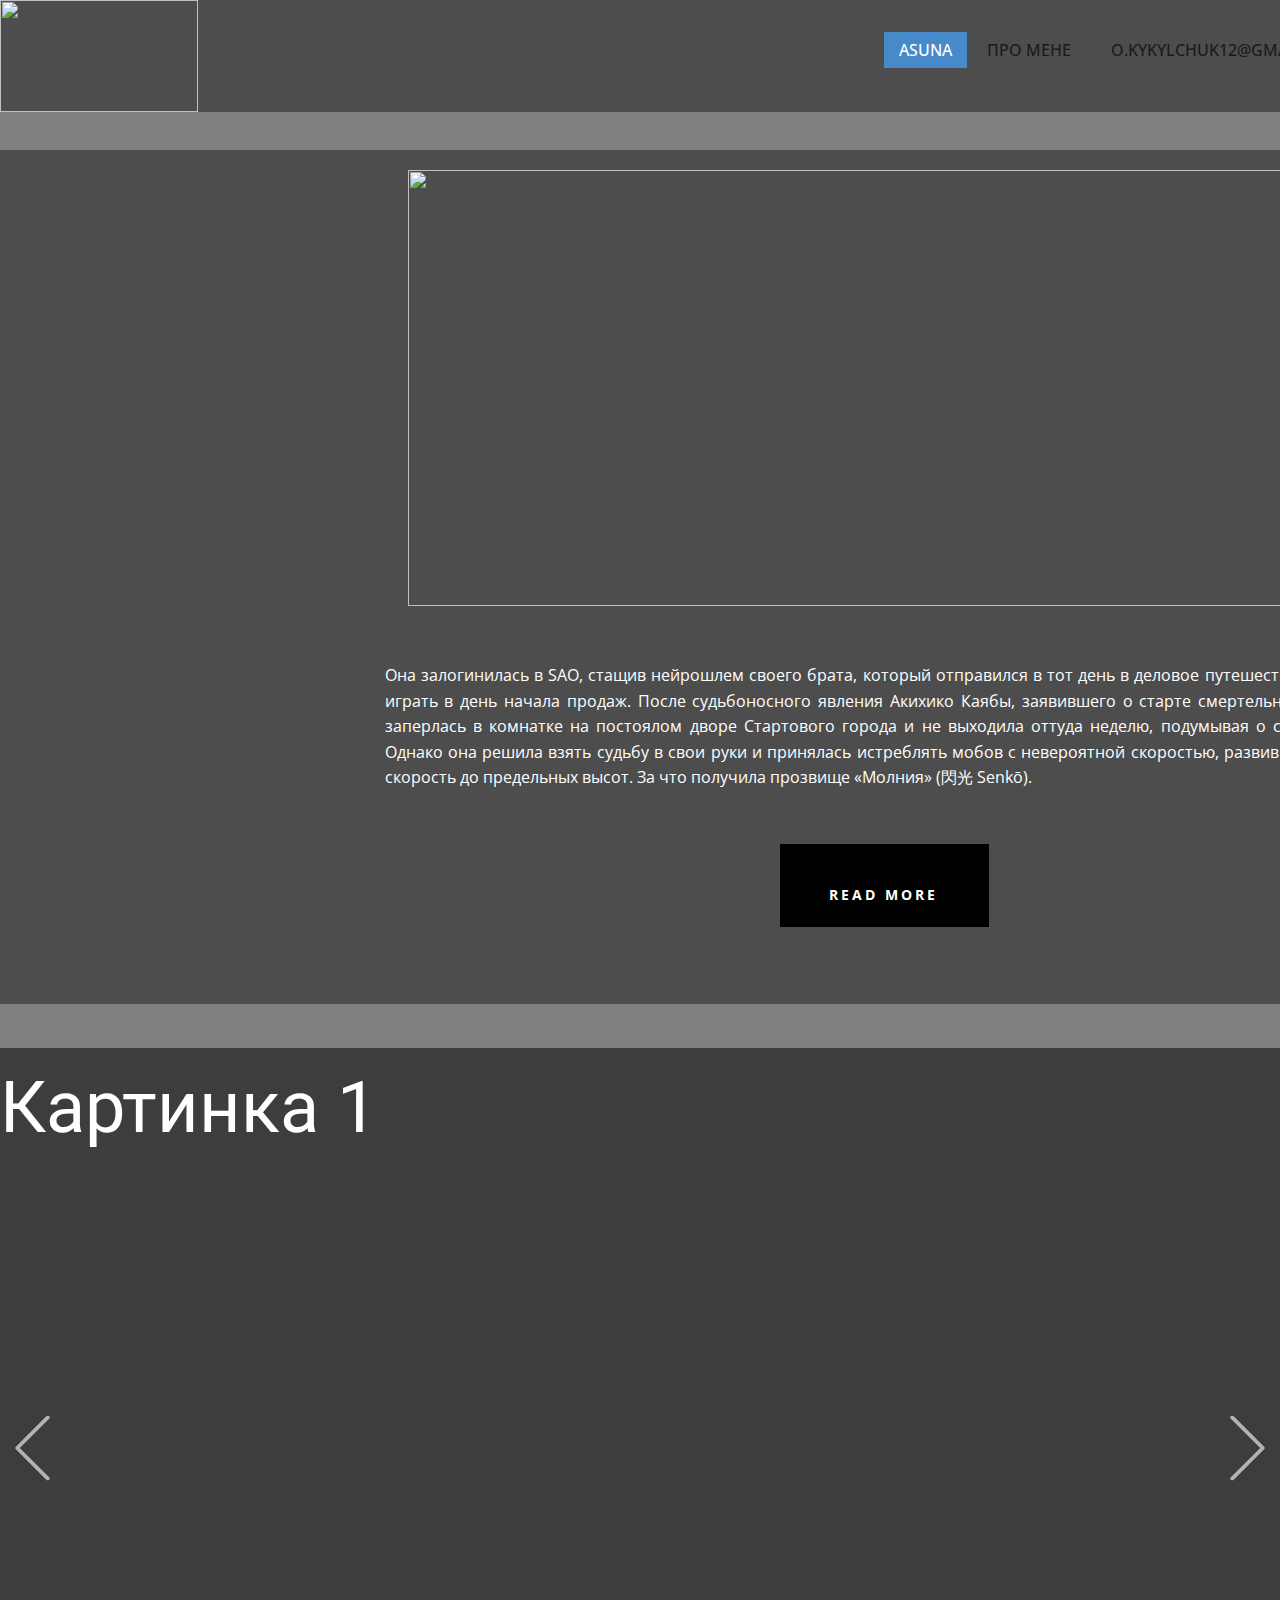
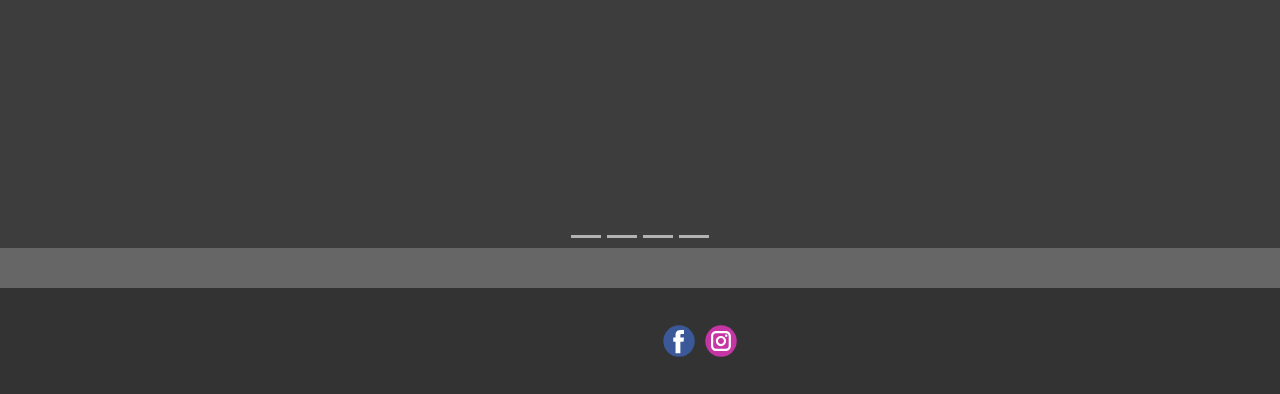
==== index.html @ c4fe5470 "Add files via upload" ====
<!DOCTYPE html>
<html style="font-size: 16px;">
  <head>
    <meta name="viewport" content="width=device-width, initial-scale=1.0">
    <meta charset="utf-8">
    <meta name="keywords" content="Sample Headline, Sample Headline">
    <meta name="description" content="">
    <title>Asuna</title>
    <link rel="stylesheet" href="nicepage.css" media="screen">
<link rel="stylesheet" href="Asuna.css" media="screen">
    <script class="u-script" type="text/javascript" src="jquery.js" defer=""></script>
    <script class="u-script" type="text/javascript" src="nicepage.js" defer=""></script>
    <meta name="generator" content="Nicepage 4.11.3, nicepage.com">
    <link id="u-theme-google-font" rel="stylesheet" href="https://fonts.googleapis.com/css?family=Roboto:100,100i,300,300i,400,400i,500,500i,700,700i,900,900i|Open+Sans:300,300i,400,400i,500,500i,600,600i,700,700i,800,800i">
    <script type="application/ld+json">{
		"@context": "http://schema.org",
		"@type": "Organization",
		"name": "",
		"logo": "images/1222651.png",
		"sameAs": [
				"https://www.facebook.com/profile.php?id=100024294402856",
				"https://www.instagram.com/kyrylchuk_of/?hl=ru"
		]
}</script>
    <meta name="theme-color" content="#478ac9">
    <meta property="og:title" content="Asuna">
    <meta property="og:type" content="website">
  </head>
  <body class="u-body u-xl-mode"><header class="u-clearfix u-grey-70 u-header u-header" id="sec-6a6d" data-animation-name="" data-animation-duration="0" data-animation-delay="0" data-animation-direction=""><a href="https://nicepage.com" class="u-image u-logo u-image-1" data-image-width="3840" data-image-height="2160">
        <img src="images/1222651.png" class="u-logo-image u-logo-image-1">
      </a><nav class="u-menu u-menu-dropdown u-menu-open-right u-offcanvas u-menu-1" data-responsive-from="MD" data-position="сптчи">
        <div class="menu-collapse" style="font-size: 1rem; letter-spacing: 0px; text-transform: uppercase; font-weight: 500;">
          <a class="u-button-style u-custom-active-border-color u-custom-active-color u-custom-border u-custom-border-color u-custom-borders u-custom-hover-border-color u-custom-hover-color u-custom-left-right-menu-spacing u-custom-padding-bottom u-custom-text-active-color u-custom-text-color u-custom-text-hover-color u-custom-top-bottom-menu-spacing u-nav-link u-text-active-palette-1-base u-text-hover-palette-2-base" href="#">
            <svg class="u-svg-link" viewBox="0 0 24 24"><use xmlns:xlink="http://www.w3.org/1999/xlink" xlink:href="#menu-hamburger"></use></svg>
            <svg class="u-svg-content" version="1.1" id="menu-hamburger" viewBox="0 0 16 16" x="0px" y="0px" xmlns:xlink="http://www.w3.org/1999/xlink" xmlns="http://www.w3.org/2000/svg"><g><rect y="1" width="16" height="2"></rect><rect y="7" width="16" height="2"></rect><rect y="13" width="16" height="2"></rect>
</g></svg>
          </a>
        </div>
        <div class="u-custom-menu u-nav-container">
            <ul class="u-nav u-spacing-5 u-unstyled u-nav-1"><li class="u-nav-item"><a class="u-active-palette-1-base u-border-active-grey-90 u-border-hover-grey-50 u-button-style u-hover-palette-1-light-1 u-nav-link u-text-active-white u-text-grey-90 u-text-hover-white" href="index.html" style="padding: 10px 15px;">Asuna</a><div class="u-nav-popup"><ul class="u-border-2 u-border-palette-1-light-2 u-h-spacing-24 u-nav u-unstyled u-v-spacing-20">
                <li class="u-nav-item"><a class="u-button-style u-nav-link u-palette-1-base" href="https://kyrylchuk-of.github.io/lab15.js/">Моя робота 2</a></li>
                <li class="u-nav-item"><a class="u-button-style u-nav-link u-palette-1-base" href="https://kyrylchuk-of.github.io/using.forms.gycyl/">Моя робота 3</a></li>
                <li class="u-nav-item"><a class="u-button-style u-nav-link u-palette-1-base" href="https://kyrylchuk-of.github.io/kamikadze.lab_12/">Моя робота 4</a></li>
            </ul>
</div>
</li><li class="u-nav-item"><a class="u-active-palette-1-base u-border-active-grey-90 u-border-hover-grey-50 u-button-style u-hover-palette-1-light-1 u-nav-link u-text-active-white u-text-grey-90 u-text-hover-white" href="index1.html" style="padding: 10px 15px;">Про мене</a>
</li><li class="u-nav-item"><a class="u-active-palette-1-base u-border-active-grey-90 u-border-hover-grey-50 u-button-style u-hover-palette-1-light-1 u-nav-link u-text-active-white u-text-grey-90 u-text-hover-white" href="mailto:o.kykylchuk12@gmail.com" target="_blank">o.kykylchuk12@gmail.com</a>
</li></ul>
        </div>
        <div class="u-custom-menu u-nav-container-collapse">
          <div class="u-border-11 u-border-palette-1-light-2 u-container-style u-grey-10 u-inner-container-layout u-opacity u-opacity-75 u-sidenav">
            <div class="u-inner-container-layout u-sidenav-overflow">
              <div class="u-menu-close"></div>
              <ul class="u-align-center u-nav u-popupmenu-items u-spacing-3 u-unstyled u-nav-3">
                  <li class="u-nav-item"><a class="u-button-style u-nav-link" href="index.html">Asuna</a>
                      <div class="u-nav-popup"><ul class="u-border-2 u-border-palette-1-light-2 u-h-spacing-24 u-nav u-unstyled u-v-spacing-20">

                          <li class="u-nav-item"><a class="u-button-style u-nav-link" href="https://kyrylchuk-of.github.io/lab15.js/">Моя робота 2</a></li>
                          <li class="u-nav-item"><a class="u-button-style u-nav-link" href="https://kyrylchuk-of.github.io/using.forms.gycyl/">Моя робота 3</a></li>
                          <li class="u-nav-item"><a class="u-button-style u-nav-link" href="https://kyrylchuk-of.github.io/kamikadze.lab_12/">Моя робота 4</a></li>
</ul>
</div>

</li><li class="u-nav-item"><a class="u-button-style u-nav-link" href="index1.html">Про мене</a>
</li><li class="u-nav-item"><a class="u-button-style u-nav-link" href="mailto:o.kykylchuk12@gmail.com" target="_blank">o.kykylchuk12@gmail.com</a>
</li></ul>
            </div>
          </div>
          <div class="u-black u-menu-overlay u-opacity u-opacity-40"></div>
        </div>
      </nav></header>
    <section class="u-clearfix u-grey-50 u-section-1" id="sec-fcfd">
      <div class="u-clearfix u-sheet u-sheet-1"></div>
    </section>
    <section class="u-align-center u-clearfix u-grey-70 u-section-2" id="carousel_ef72">
      <div class="u-clearfix u-sheet u-valign-middle-md u-sheet-1">
        <div class="u-clearfix u-gutter-0 u-layout-wrap u-layout-wrap-1">
          <div class="u-layout">
            <div class="u-layout-row">
              <div class="u-size-15">
                <div class="u-layout-row">
                  <div class="u-align-center u-container-style u-image u-layout-cell u-shape-rectangle u-size-60 u-image-1" data-image-width="300" data-image-height="171">
                    <div class="u-container-layout u-valign-middle u-container-layout-1"></div>
                  </div>
                </div>
              </div>
              <div class="u-size-45">
                <div class="u-layout-col">
                  <div class="u-container-style u-layout-cell u-size-30 u-layout-cell-2">
                    <div class="u-container-layout u-container-layout-2">
                      <img class="u-expanded-height-lg u-expanded-height-md u-expanded-height-xl u-expanded-width-sm u-image u-image-2" src="images/791535.png" data-image-width="3840" data-image-height="2160">
                    </div>
                  </div>
                  <div class="u-align-justify u-container-style u-layout-cell u-size-30 u-layout-cell-3">
                    <div class="u-container-layout u-container-layout-3">
                      <p class="u-text u-text-1"> Она залогинилась в SAO, стащив&nbsp;нейрошлем​&nbsp;своего брата, который отправился в тот день в деловое путешествие и не смог играть в день начала продаж. После судьбоносного явления&nbsp;Акихико Каябы, заявившего о старте смертельной игры, она заперлась в комнатке на постоялом дворе&nbsp;Стартового города&nbsp;и не выходила оттуда неделю, подумывая о самоубийстве. Однако она решила взять судьбу в свои руки и принялась истреблять&nbsp;мобов&nbsp;с невероятной скоростью, развив в итоге свою скорость до предельных высот. За что получила прозвище «Молния» (閃光&nbsp;Senkō).</p>
                      <a href="https://nicepage.me" class="u-active-palette-4-base u-black u-border-active-palette-1-base u-border-hover-palette-1-base u-border-none u-btn u-button-style u-hover-palette-4-base u-text-active-white u-text-body-alt-color u-text-hover-white u-btn-1">
                        <br>read more
                      </a>
                    </div>
                  </div>
                </div>
              </div>
            </div>
          </div>
        </div>
      </div>
    </section>
    <section class="u-clearfix u-grey-50 u-section-3" id="sec-de7d">
      <div class="u-clearfix u-sheet u-sheet-1"></div>
    </section>
    <section class="u-carousel u-slide u-block-a0a5-1" id="carousel_7687" data-interval="5000" data-u-ride="carousel">
      <ol class="u-absolute-hcenter u-carousel-indicators u-block-a0a5-2">
        <li data-u-target="#carousel_7687" data-u-slide-to="0" class="u-active u-grey-30"></li>
        <li data-u-target="#carousel_7687" class="u-grey-30" data-u-slide-to="1"></li>
        <li data-u-target="#carousel_7687" class="u-grey-30" data-u-slide-to="2"></li>
        <li data-u-target="#carousel_7687" class="u-grey-30" data-u-slide-to="3"></li>
      </ol>
      <div class="u-carousel-inner" role="listbox">
        <div class="u-active u-carousel-item u-clearfix u-grey-60 u-section-4-1">
          <div class="u-clearfix u-sheet u-sheet-1">
              <h1 class="u-text u-text-default u-title u-text-1">Картинка 1</h1>
          </div>
        </div>
        <div class="u-align-center u-carousel-item u-clearfix u-image u-shading u-section-4-2" src="" data-image-width="1600" data-image-height="900">
          <div class="u-clearfix u-sheet u-sheet-1">
            <h1 class="u-text u-text-default u-title u-text-1">Картинка 2</h1>
          </div>
        </div>
        <div class="u-align-center u-carousel-item u-clearfix u-image u-shading u-section-4-3" src="" data-image-width="256" data-image-height="256">
          <div class="u-clearfix u-sheet u-valign-middle u-sheet-1">
              <h1 class="u-text u-text-default u-title u-text-1">Картинка 3</h1>
          </div>
        </div>
        <div class="u-carousel-item u-clearfix u-grey-60 u-section-4-4">
          <div class="u-clearfix u-sheet u-sheet-1">
              <h1 class="u-text u-text-default u-title u-text-1">Картинка 4</h1>
          </div>
        </div>
      </div>
      <a class="u-absolute-vcenter u-carousel-control u-carousel-control-prev u-text-grey-30 u-block-a0a5-3" href="#carousel_7687" role="button" data-u-slide="prev">
        <span aria-hidden="true">
          <svg class="u-svg-link" viewBox="0 0 477.175 477.175"><path d="M145.188,238.575l215.5-215.5c5.3-5.3,5.3-13.8,0-19.1s-13.8-5.3-19.1,0l-225.1,225.1c-5.3,5.3-5.3,13.8,0,19.1l225.1,225
                    c2.6,2.6,6.1,4,9.5,4s6.9-1.3,9.5-4c5.3-5.3,5.3-13.8,0-19.1L145.188,238.575z"></path></svg>
        </span>
        <span class="sr-only">Previous</span>
      </a>
      <a class="u-absolute-vcenter u-carousel-control u-carousel-control-next u-text-grey-30 u-block-a0a5-4" href="#carousel_7687" role="button" data-u-slide="next">
        <span aria-hidden="true">
          <svg class="u-svg-link" viewBox="0 0 477.175 477.175"><path d="M360.731,229.075l-225.1-225.1c-5.3-5.3-13.8-5.3-19.1,0s-5.3,13.8,0,19.1l215.5,215.5l-215.5,215.5
                    c-5.3,5.3-5.3,13.8,0,19.1c2.6,2.6,6.1,4,9.5,4c3.4,0,6.9-1.3,9.5-4l225.1-225.1C365.931,242.875,365.931,234.275,360.731,229.075z"></path></svg>
        </span>
        <span class="sr-only">Следующий</span>
      </a>
    </section>
    <section class="u-clearfix u-grey-60 u-section-5" id="sec-264b">
      <div class="u-clearfix u-sheet u-sheet-1"></div>
    </section>
    
    
    <footer class="u-clearfix u-footer u-grey-80" id="sec-c059"><div class="u-clearfix u-sheet u-valign-middle-lg u-valign-middle-md u-valign-middle-xl u-sheet-1">
        <div class="u-align-left u-social-icons u-spacing-10 u-social-icons-1">
          <a class="u-social-url" title="facebook" target="_blank" href="https://www.facebook.com/profile.php?id=100024294402856"><span class="u-icon u-social-facebook u-social-icon u-icon-1"><svg class="u-svg-link" preserveAspectRatio="xMidYMin slice" viewBox="0 0 112 112" style=""><use xmlns:xlink="http://www.w3.org/1999/xlink" xlink:href="#svg-3ca6"></use></svg><svg class="u-svg-content" viewBox="0 0 112 112" x="0" y="0" id="svg-3ca6"><circle fill="currentColor" cx="56.1" cy="56.1" r="55"></circle><path fill="#FFFFFF" d="M73.5,31.6h-9.1c-1.4,0-3.6,0.8-3.6,3.9v8.5h12.6L72,58.3H60.8v40.8H43.9V58.3h-8V43.9h8v-9.2
            c0-6.7,3.1-17,17-17h12.5v13.9H73.5z"></path></svg></span>
          </a>
          <a class="u-social-url" title="instagram" target="_blank" href="https://www.instagram.com/kyrylchuk_of/?hl=ru"><span class="u-icon u-social-icon u-social-instagram u-icon-2"><svg class="u-svg-link" preserveAspectRatio="xMidYMin slice" viewBox="0 0 112 112" style=""><use xmlns:xlink="http://www.w3.org/1999/xlink" xlink:href="#svg-c9c4"></use></svg><svg class="u-svg-content" viewBox="0 0 112 112" x="0" y="0" id="svg-c9c4"><circle fill="currentColor" cx="56.1" cy="56.1" r="55"></circle><path fill="#FFFFFF" d="M55.9,38.2c-9.9,0-17.9,8-17.9,17.9C38,66,46,74,55.9,74c9.9,0,17.9-8,17.9-17.9C73.8,46.2,65.8,38.2,55.9,38.2
            z M55.9,66.4c-5.7,0-10.3-4.6-10.3-10.3c-0.1-5.7,4.6-10.3,10.3-10.3c5.7,0,10.3,4.6,10.3,10.3C66.2,61.8,61.6,66.4,55.9,66.4z"></path><path fill="#FFFFFF" d="M74.3,33.5c-2.3,0-4.2,1.9-4.2,4.2s1.9,4.2,4.2,4.2s4.2-1.9,4.2-4.2S76.6,33.5,74.3,33.5z"></path><path fill="#FFFFFF" d="M73.1,21.3H38.6c-9.7,0-17.5,7.9-17.5,17.5v34.5c0,9.7,7.9,17.6,17.5,17.6h34.5c9.7,0,17.5-7.9,17.5-17.5V38.8
            C90.6,29.1,82.7,21.3,73.1,21.3z M83,73.3c0,5.5-4.5,9.9-9.9,9.9H38.6c-5.5,0-9.9-4.5-9.9-9.9V38.8c0-5.5,4.5-9.9,9.9-9.9h34.5
            c5.5,0,9.9,4.5,9.9,9.9V73.3z"></path></svg></span>
          </a>
        </div>
      </div></footer>

  </body>
</html>
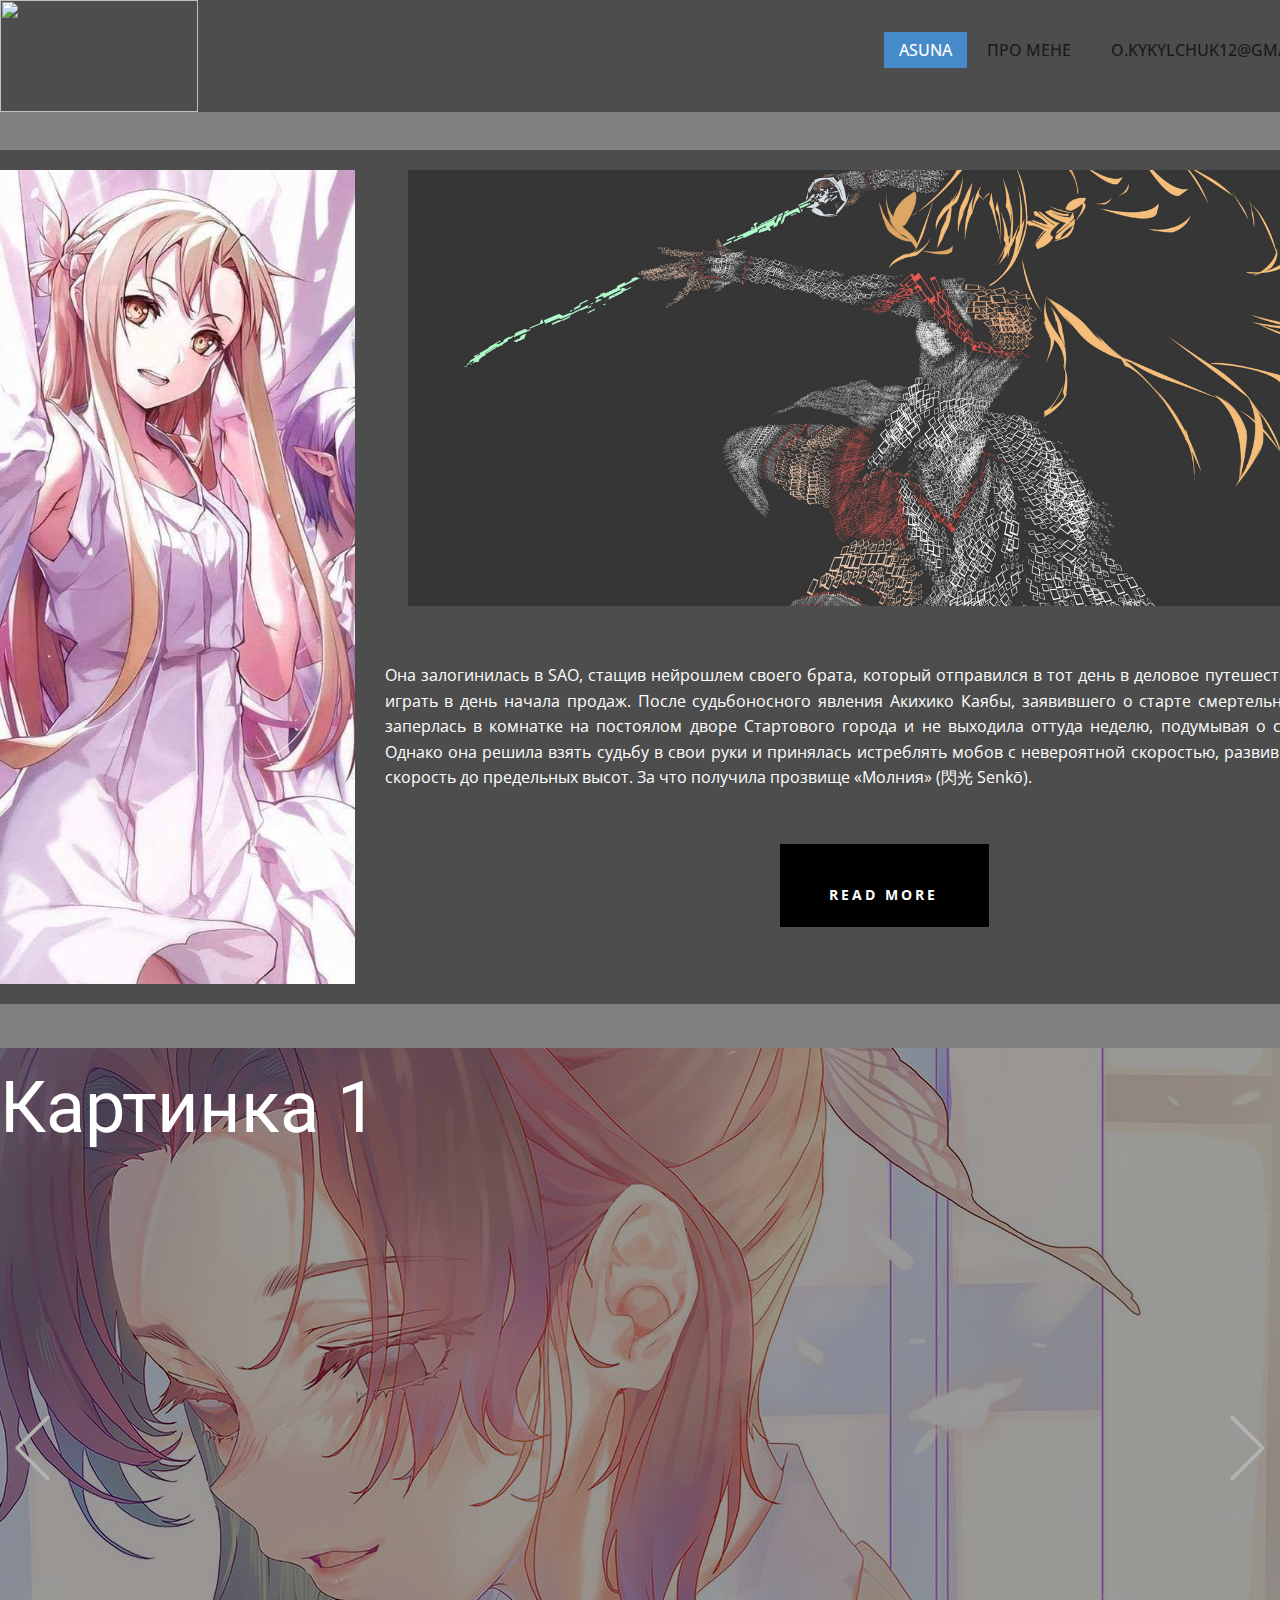
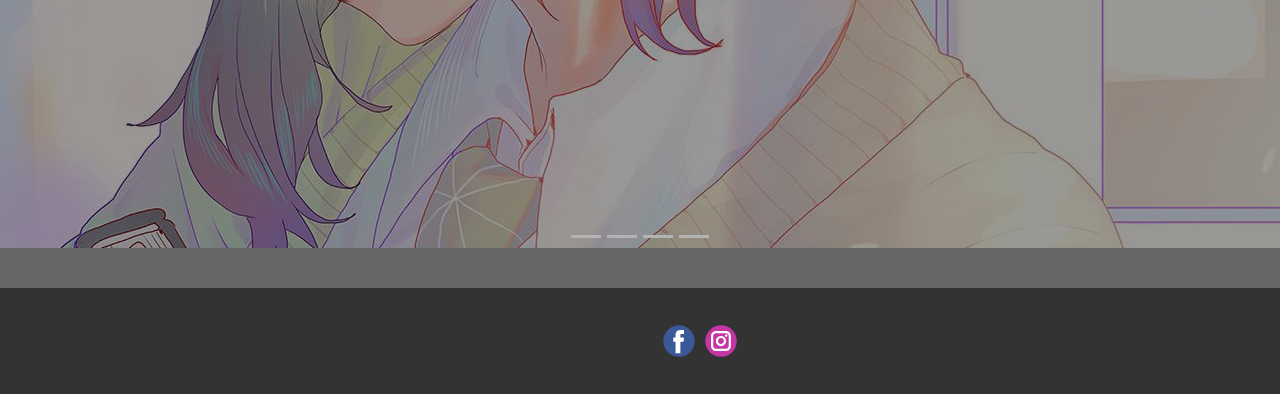
==== commit 46f7e9b1: "Update index.html" ====
--- a/index.html
+++ b/index.html
@@ -16,7 +16,7 @@
 		"@context": "http://schema.org",
 		"@type": "Organization",
 		"name": "",
-		"logo": "images/1222651.png",
+		"logo": "1222651.png",
 		"sameAs": [
 				"https://www.facebook.com/profile.php?id=100024294402856",
 				"https://www.instagram.com/kyrylchuk_of/?hl=ru"
@@ -88,7 +88,7 @@
                 <div class="u-layout-col">
                   <div class="u-container-style u-layout-cell u-size-30 u-layout-cell-2">
                     <div class="u-container-layout u-container-layout-2">
-                      <img class="u-expanded-height-lg u-expanded-height-md u-expanded-height-xl u-expanded-width-sm u-image u-image-2" src="images/791535.png" data-image-width="3840" data-image-height="2160">
+                      <img class="u-expanded-height-lg u-expanded-height-md u-expanded-height-xl u-expanded-width-sm u-image u-image-2" src="791535.png" data-image-width="3840" data-image-height="2160">
                     </div>
                   </div>
                   <div class="u-align-justify u-container-style u-layout-cell u-size-30 u-layout-cell-3">
@@ -172,4 +172,4 @@
       </div></footer>
 
   </body>
-</html>+</html>
--- a/Asuna.css
+++ b/Asuna.css
@@ -11,7 +11,7 @@
 
 .u-section-2 .u-image-1 {
   min-height: 814px;
-  background-image: url("images/as.jpg");
+  background-image: url("as.jpg");
   background-position: 50% 50%;
 }
 
@@ -255,7 +255,7 @@
   right: 0;
 }
 .u-section-4-1 {
-  background-image: linear-gradient(0deg, rgba(0,0,0,0.4), rgba(0,0,0,0.4)), url("images/Shinobu kocho [kimetsu no yaiba] (3000x1132).jpg");
+  background-image: linear-gradient(0deg, rgba(0,0,0,0.4), rgba(0,0,0,0.4)), url("Shinobu kocho [kimetsu no yaiba] (3000x1132).jpg");
   background-position: 50% 50%;
 }
 
@@ -264,7 +264,7 @@
 }
 
  .u-section-4-2 {
-  background-image: linear-gradient(0deg, rgba(0,0,0,0.4), rgba(0,0,0,0.4)), url("images/1222651-6.png");
+  background-image: linear-gradient(0deg, rgba(0,0,0,0.4), rgba(0,0,0,0.4)), url("1222651-6.png");
   background-position: 50% 50%;
 }
 
@@ -340,7 +340,7 @@
 }
 
  .u-section-4-3 {
-  background-image: linear-gradient(0deg, rgba(0,0,0,0.4), rgba(0,0,0,0.4)), url("images/Goku MUI Fan Art [3840x2160].jpg");
+  background-image: linear-gradient(0deg, rgba(0,0,0,0.4), rgba(0,0,0,0.4)), url("Goku MUI Fan Art [3840x2160].jpg");
   background-position: 50% 50%;
 }
 
@@ -415,11 +415,11 @@
   }
 }
 .u-section-4-4 {
-  background-image: linear-gradient(0deg, rgba(0,0,0,0.4), rgba(0,0,0,0.4)), url("images/TATAKAE [Attack On Titan] (1920x1080).jpg");
+  background-image: linear-gradient(0deg, rgba(0,0,0,0.4), rgba(0,0,0,0.4)), url("TATAKAE [Attack On Titan] (1920x1080).jpg");
   background-position: 50% 50%;
 }
 .u-section-4-4 .u-sheet-1 {
   min-height: 800px;
 }.u-section-5 .u-sheet-1 {
   min-height: 40px;
-}+}
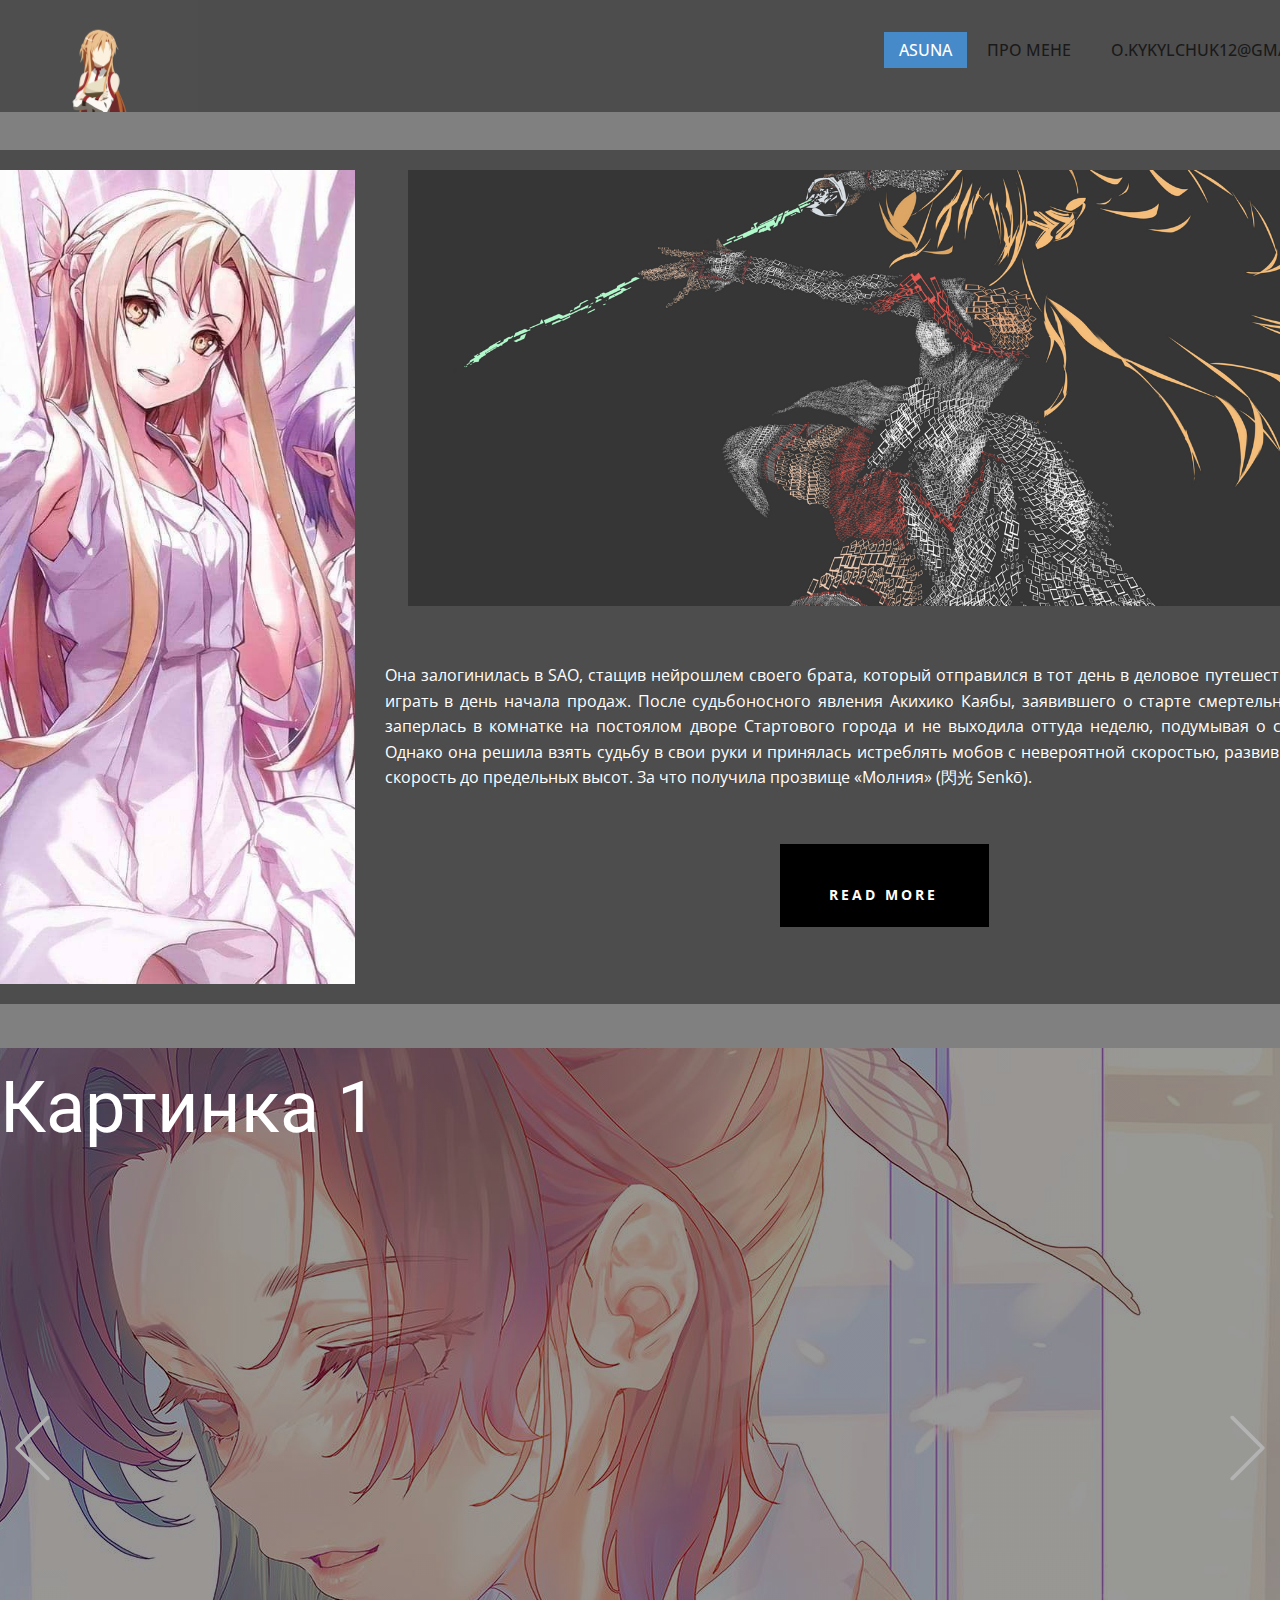
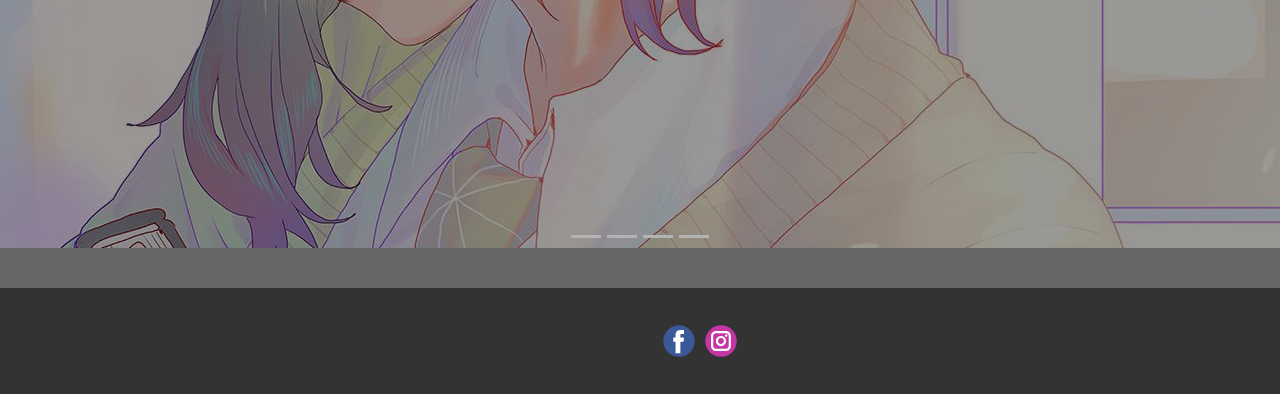
==== commit 6b7a4f3b: "Update index.html" ====
--- a/index.html
+++ b/index.html
@@ -16,7 +16,7 @@
 		"@context": "http://schema.org",
 		"@type": "Organization",
 		"name": "",
-		"logo": "1222651.png",
+		"logo": "https://github.com/Kyrylchuk-of/domestos./blob/main/1222651.png?raw=true",
 		"sameAs": [
 				"https://www.facebook.com/profile.php?id=100024294402856",
 				"https://www.instagram.com/kyrylchuk_of/?hl=ru"
@@ -26,8 +26,8 @@
     <meta property="og:title" content="Asuna">
     <meta property="og:type" content="website">
   </head>
-  <body class="u-body u-xl-mode"><header class="u-clearfix u-grey-70 u-header u-header" id="sec-6a6d" data-animation-name="" data-animation-duration="0" data-animation-delay="0" data-animation-direction=""><a href="https://nicepage.com" class="u-image u-logo u-image-1" data-image-width="3840" data-image-height="2160">
-        <img src="images/1222651.png" class="u-logo-image u-logo-image-1">
+  <body class="u-body u-xl-mode"><header class="u-clearfix u-grey-70 u-header u-header" id="sec-6a6d" data-animation-name="" data-animation-duration="0" data-animation-delay="0" data-animation-direction=""><a href="" class="u-image u-logo u-image-1" data-image-width="3840" data-image-height="2160">
+        <img src="1222651.png" class="u-logo-image u-logo-image-1">
       </a><nav class="u-menu u-menu-dropdown u-menu-open-right u-offcanvas u-menu-1" data-responsive-from="MD" data-position="сптчи">
         <div class="menu-collapse" style="font-size: 1rem; letter-spacing: 0px; text-transform: uppercase; font-weight: 500;">
           <a class="u-button-style u-custom-active-border-color u-custom-active-color u-custom-border u-custom-border-color u-custom-borders u-custom-hover-border-color u-custom-hover-color u-custom-left-right-menu-spacing u-custom-padding-bottom u-custom-text-active-color u-custom-text-color u-custom-text-hover-color u-custom-top-bottom-menu-spacing u-nav-link u-text-active-palette-1-base u-text-hover-palette-2-base" href="#">
